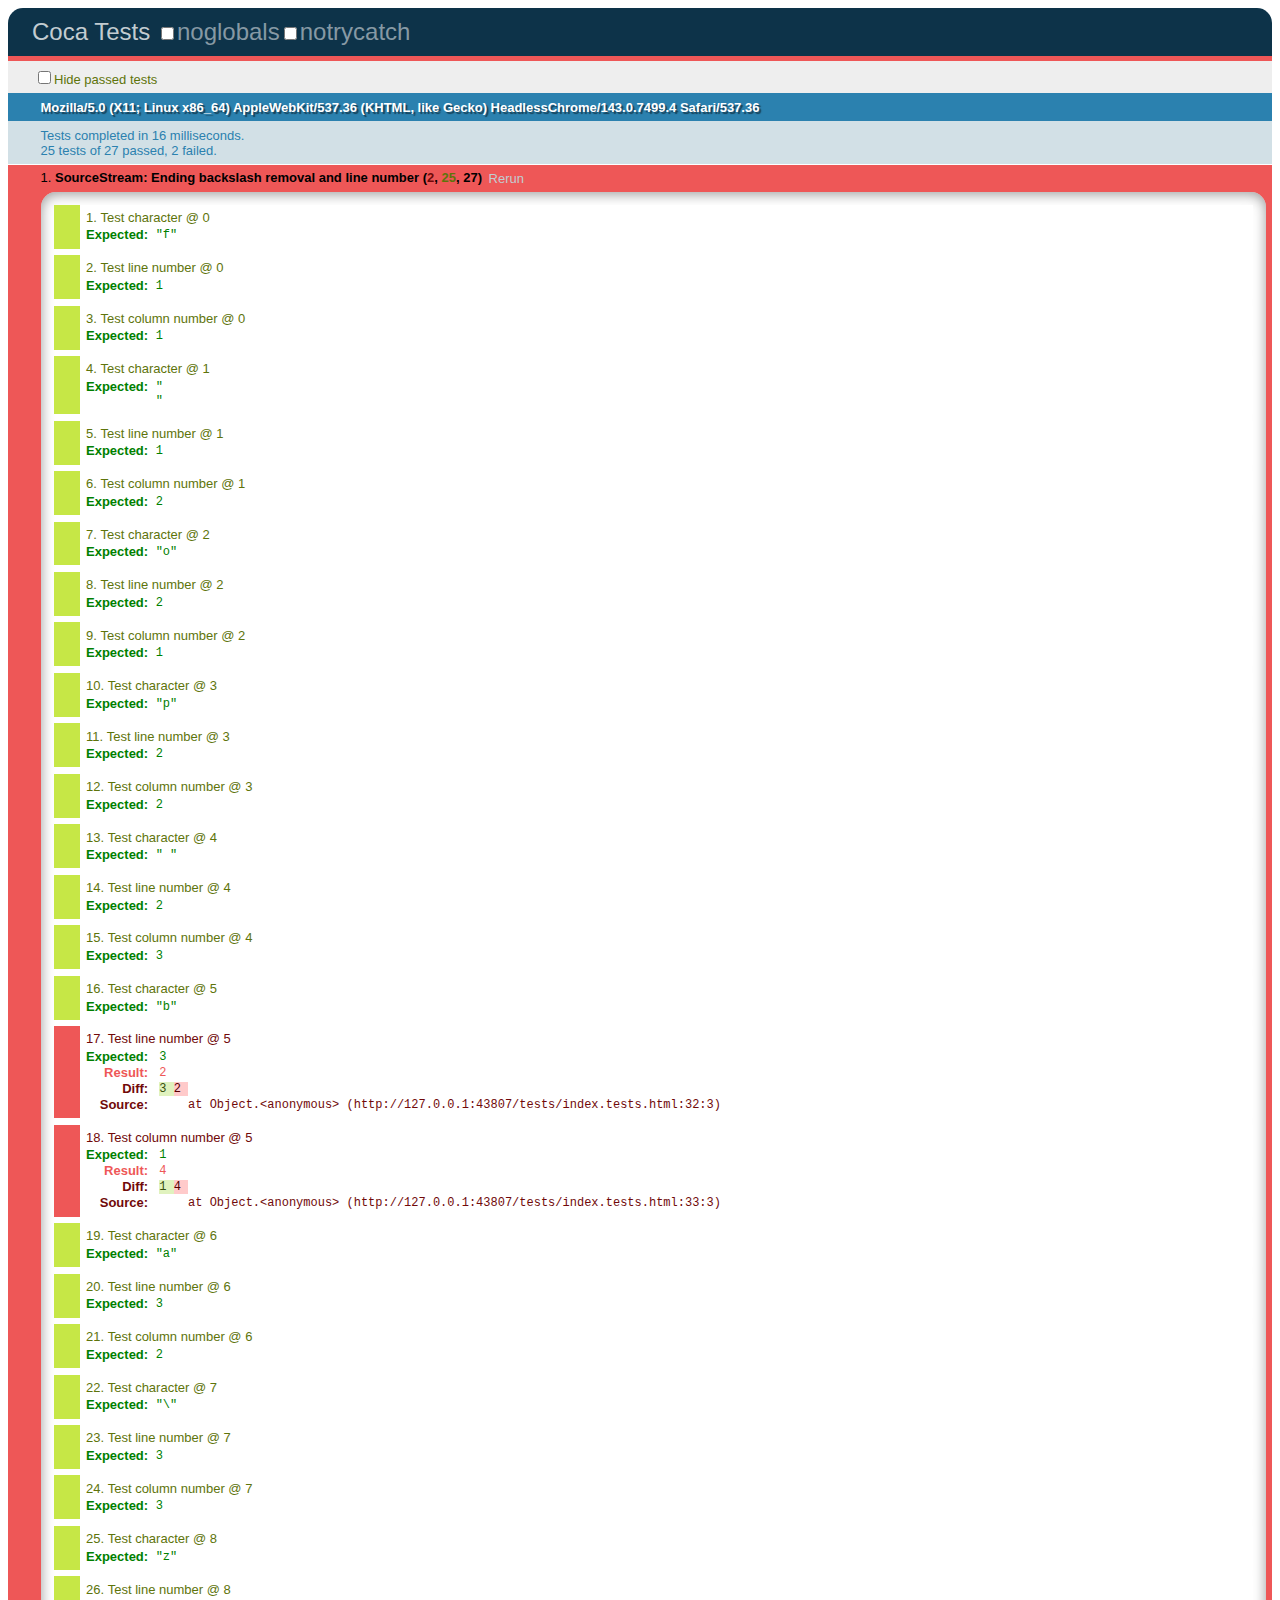
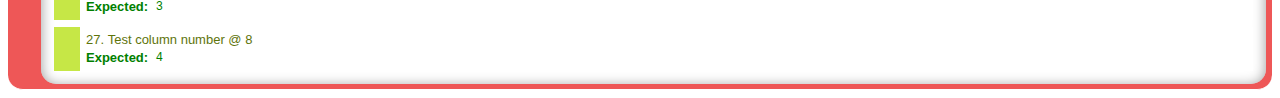
==== tests/index.tests.html @ 23665a88 "Move source files into src/ folder. Add test for SourceStream." ====
<!DOCTYPE html>
<html>
<head>
<link rel="stylesheet" href="qunit.css" type="text/css" media="screen" />
</head>
<body>

<h1 id="qunit-header">Coca Tests</h1>
<h2 id="qunit-banner"></h2>
<div id="qunit-testrunner-toolbar"></div>
<h2 id="qunit-userAgent"></h2>
<ol id="qunit-tests"></ol>

<script type="text/javascript" src="qunit.js"></script>
<script type="text/javascript" src="../src/SourceStream.js"></script>

<script type="text/javascript">

module ("SourceStream");
test("Ending backslash removal and line number", function() {

	var source = "f\nop \\\nba\\z";
	var stream = new SourceStream({}, source);

	var result = "f\nop ba\\z";
	var lines = [1, 1, 2, 2, 2, 3, 3, 3, 3];
	var columns = [1, 2, 1, 2, 3, 1, 2, 3, 4];

	var ch, cursor = 0, line = 1, column = 1;
	while ((ch = stream.nextch())) {
		equal (String.fromCharCode(ch), result.charAt(cursor), "Test character @ "+cursor);
		equal (line, lines[cursor], "Test line number @ "+cursor);
		equal (column, columns[cursor], "Test column number @ "+cursor);

		cursor++;
		line = stream.line;
		column = stream.column;
	}
});
</script>

</body>
</html>
---- tests/qunit.css ----
/**
 * QUnit - A JavaScript Unit Testing Framework
 *
 * http://docs.jquery.com/QUnit
 *
 * Copyright (c) 2011 John Resig, Jörn Zaefferer
 * Dual licensed under the MIT (MIT-LICENSE.txt)
 * or GPL (GPL-LICENSE.txt) licenses.
 * Pulled Live from Git Tue Oct  4 01:30:01 UTC 2011
 * Last Commit: 3006fa77db4625c4293c368a8999ddb1abba7f48
 */

/** Font Family and Sizes */

#qunit-tests, #qunit-header, #qunit-banner, #qunit-testrunner-toolbar, #qunit-userAgent, #qunit-testresult {
	font-family: "Helvetica Neue Light", "HelveticaNeue-Light", "Helvetica Neue", Calibri, Helvetica, Arial, sans-serif;
}

#qunit-testrunner-toolbar, #qunit-userAgent, #qunit-testresult, #qunit-tests li { font-size: small; }
#qunit-tests { font-size: smaller; }


/** Resets */

#qunit-tests, #qunit-tests ol, #qunit-header, #qunit-banner, #qunit-userAgent, #qunit-testresult {
	margin: 0;
	padding: 0;
}


/** Header */

#qunit-header {
	padding: 0.5em 0 0.5em 1em;

	color: #8699a4;
	background-color: #0d3349;

	font-size: 1.5em;
	line-height: 1em;
	font-weight: normal;

	border-radius: 15px 15px 0 0;
	-moz-border-radius: 15px 15px 0 0;
	-webkit-border-top-right-radius: 15px;
	-webkit-border-top-left-radius: 15px;
}

#qunit-header a {
	text-decoration: none;
	color: #c2ccd1;
}

#qunit-header a:hover,
#qunit-header a:focus {
	color: #fff;
}

#qunit-banner {
	height: 5px;
}

#qunit-testrunner-toolbar {
	padding: 0.5em 0 0.5em 2em;
	color: #5E740B;
	background-color: #eee;
}

#qunit-userAgent {
	padding: 0.5em 0 0.5em 2.5em;
	background-color: #2b81af;
	color: #fff;
	text-shadow: rgba(0, 0, 0, 0.5) 2px 2px 1px;
}


/** Tests: Pass/Fail */

#qunit-tests {
	list-style-position: inside;
}

#qunit-tests li {
	padding: 0.4em 0.5em 0.4em 2.5em;
	border-bottom: 1px solid #fff;
	list-style-position: inside;
}

#qunit-tests.hidepass li.pass, #qunit-tests.hidepass li.running  {
	display: none;
}

#qunit-tests li strong {
	cursor: pointer;
}

#qunit-tests li a {
	padding: 0.5em;
	color: #c2ccd1;
	text-decoration: none;
}
#qunit-tests li a:hover,
#qunit-tests li a:focus {
	color: #000;
}

#qunit-tests ol {
	margin-top: 0.5em;
	padding: 0.5em;

	background-color: #fff;

	border-radius: 15px;
	-moz-border-radius: 15px;
	-webkit-border-radius: 15px;

	box-shadow: inset 0px 2px 13px #999;
	-moz-box-shadow: inset 0px 2px 13px #999;
	-webkit-box-shadow: inset 0px 2px 13px #999;
}

#qunit-tests table {
	border-collapse: collapse;
	margin-top: .2em;
}

#qunit-tests th {
	text-align: right;
	vertical-align: top;
	padding: 0 .5em 0 0;
}

#qunit-tests td {
	vertical-align: top;
}

#qunit-tests pre {
	margin: 0;
	white-space: pre-wrap;
	word-wrap: break-word;
}

#qunit-tests del {
	background-color: #e0f2be;
	color: #374e0c;
	text-decoration: none;
}

#qunit-tests ins {
	background-color: #ffcaca;
	color: #500;
	text-decoration: none;
}

/*** Test Counts */

#qunit-tests b.counts                       { color: black; }
#qunit-tests b.passed                       { color: #5E740B; }
#qunit-tests b.failed                       { color: #710909; }

#qunit-tests li li {
	margin: 0.5em;
	padding: 0.4em 0.5em 0.4em 0.5em;
	background-color: #fff;
	border-bottom: none;
	list-style-position: inside;
}

/*** Passing Styles */

#qunit-tests li li.pass {
	color: #5E740B;
	background-color: #fff;
	border-left: 26px solid #C6E746;
}

#qunit-tests .pass                          { color: #528CE0; background-color: #D2E0E6; }
#qunit-tests .pass .test-name               { color: #366097; }

#qunit-tests .pass .test-actual,
#qunit-tests .pass .test-expected           { color: #999999; }

#qunit-banner.qunit-pass                    { background-color: #C6E746; }

/*** Failing Styles */

#qunit-tests li li.fail {
	color: #710909;
	background-color: #fff;
	border-left: 26px solid #EE5757;
	white-space: pre;
}

#qunit-tests > li:last-child {
	border-radius: 0 0 15px 15px;
	-moz-border-radius: 0 0 15px 15px;
	-webkit-border-bottom-right-radius: 15px;
	-webkit-border-bottom-left-radius: 15px;
}

#qunit-tests .fail                          { color: #000000; background-color: #EE5757; }
#qunit-tests .fail .test-name,
#qunit-tests .fail .module-name             { color: #000000; }

#qunit-tests .fail .test-actual             { color: #EE5757; }
#qunit-tests .fail .test-expected           { color: green;   }

#qunit-banner.qunit-fail                    { background-color: #EE5757; }


/** Result */

#qunit-testresult {
	padding: 0.5em 0.5em 0.5em 2.5em;

	color: #2b81af;
	background-color: #D2E0E6;

	border-bottom: 1px solid white;
}

/** Fixture */

#qunit-fixture {
	position: absolute;
	top: -10000px;
	left: -10000px;
}
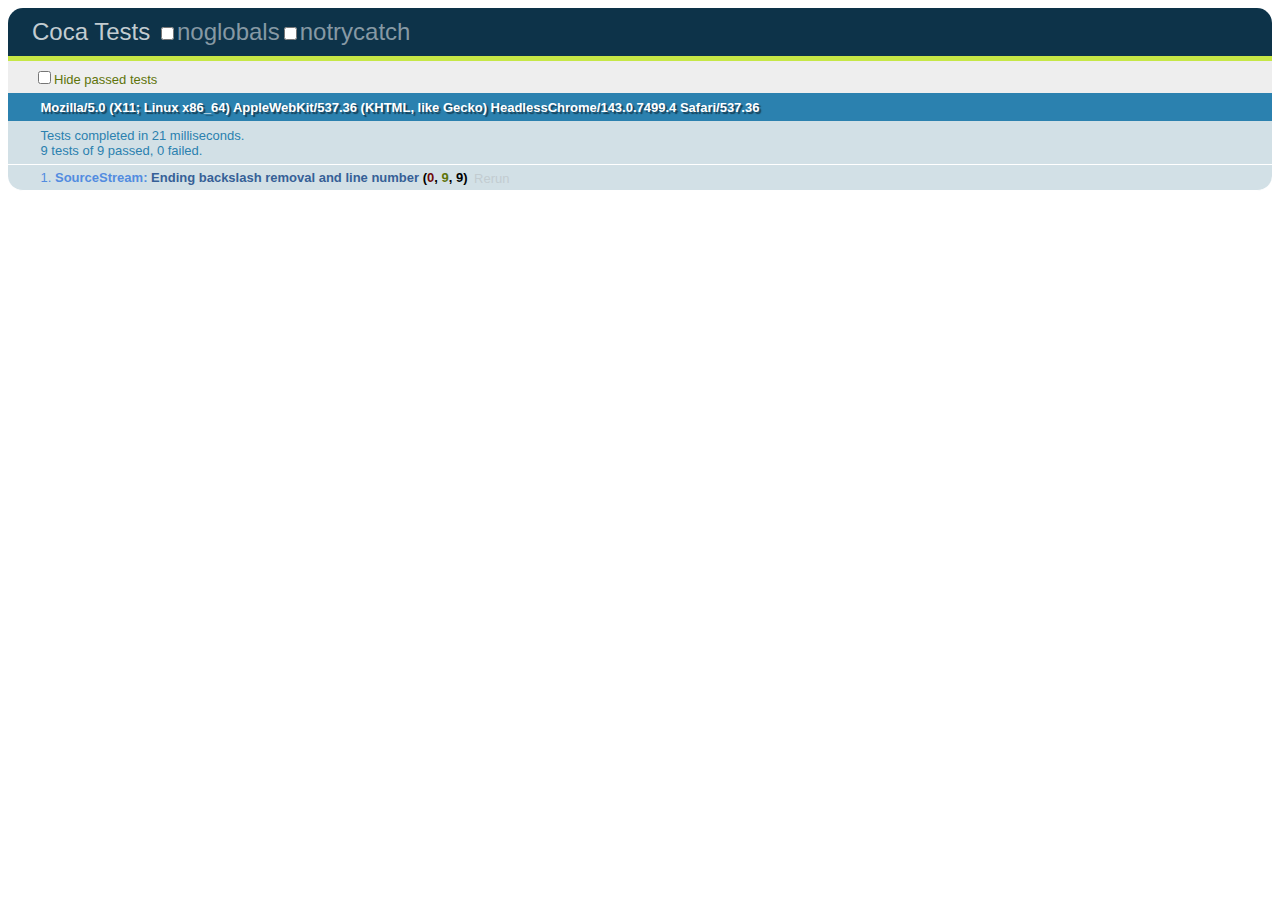
==== commit 4d079359: "Remove line and column information from SourceStream, for now." ====
--- a/tests/index.tests.html
+++ b/tests/index.tests.html
@@ -23,18 +23,15 @@
 	var stream = new SourceStream({}, source);
 
 	var result = "f\nop ba\\z";
-	var lines = [1, 1, 2, 2, 2, 3, 3, 3, 3];
-	var columns = [1, 2, 1, 2, 3, 1, 2, 3, 4];
+	//var lines = [1, 1, 2, 2, 2, 3, 3, 3, 3];
+	//var columns = [1, 2, 1, 2, 3, 1, 2, 3, 4];
 
-	var ch, cursor = 0, line = 1, column = 1;
+	var ch, cursor = 0;
 	while ((ch = stream.nextch())) {
 		equal (String.fromCharCode(ch), result.charAt(cursor), "Test character @ "+cursor);
-		equal (line, lines[cursor], "Test line number @ "+cursor);
-		equal (column, columns[cursor], "Test column number @ "+cursor);
-
+		//equal (stream.line, lines[cursor], "Test line number @ "+cursor);
+		//equal (stream.column, columns[cursor], "Test column number @ "+cursor);
 		cursor++;
-		line = stream.line;
-		column = stream.column;
 	}
 });
 </script>
